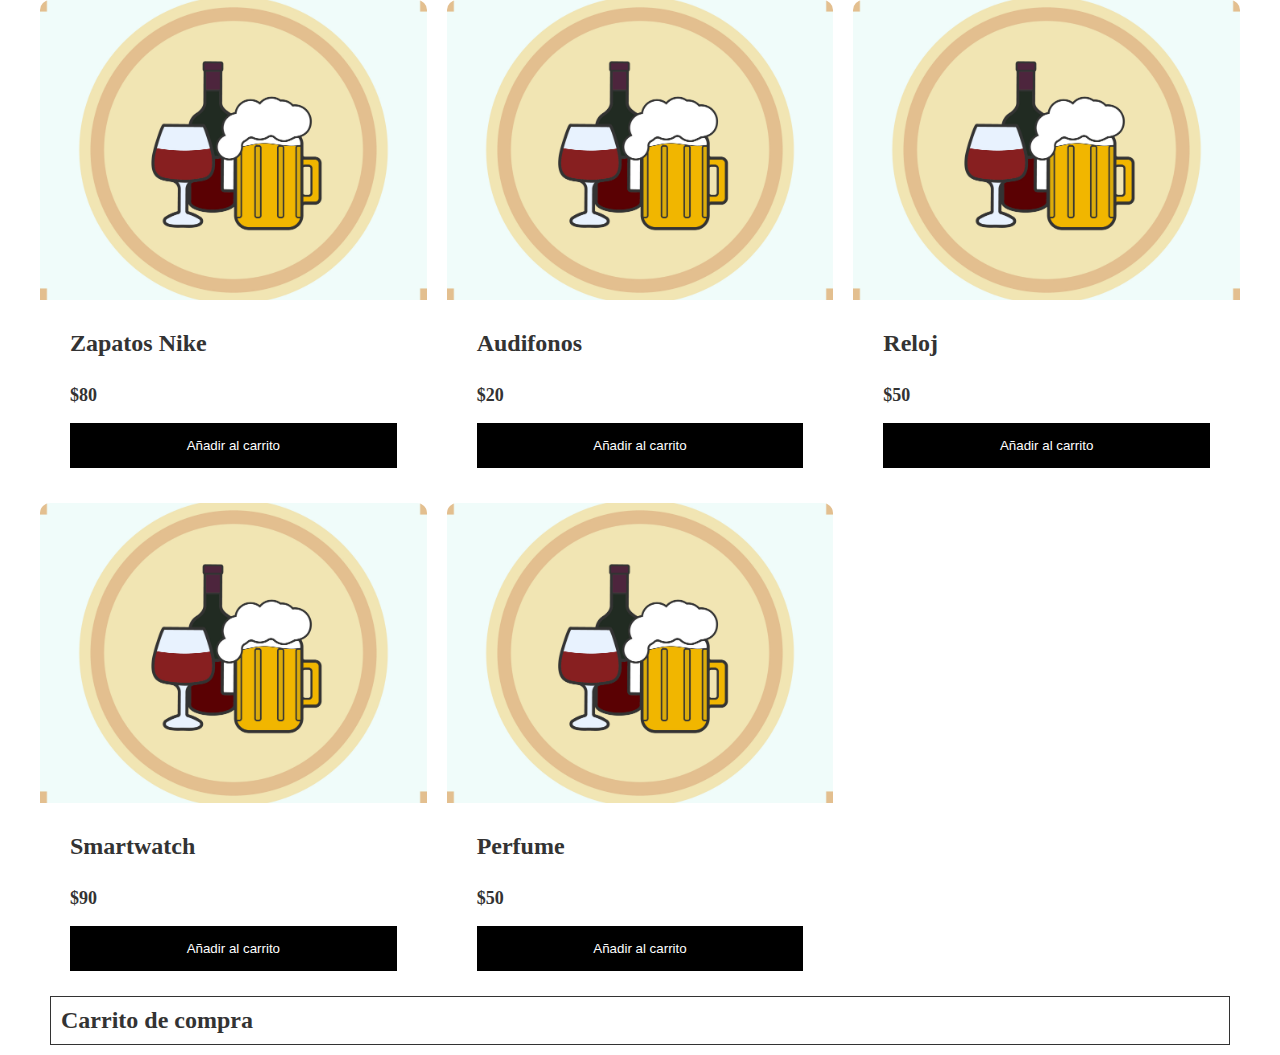
==== Interfaz_ventas/index.html @ 178ba53d "Añadir productos" ====
<!DOCTYPE html>
<html lang="en">
	<head>
		<meta charset="UTF-8" />
		<meta http-equiv="X-UA-Compatible" content="IE=edge" />
		<meta
			name="viewport"
			content="width=device-width, initial-scale=1.0"
		/>
		<title>Tienda</title>
		<link rel="stylesheet" href="styles.css" />
	</head>
	<body>

		<div class="container-items">
			<div class="item">
				<figure>
					<img
						src="alcohol-drinks-color-icons-set-wine-bottle-glass-and-foamy-beer-mug-bar-sign-isolated-illustration-vector.jpg"
						alt="producto"
					/>
				</figure>
				<div class="info-product">
					<h2>Zapatos Nike</h2>
					<p class="price">$80</p>
					<button class="add-to-cart">Añadir al carrito</button>
				</div>
			</div>
			<div class="item">
				<figure>
					<img
						src="alcohol-drinks-color-icons-set-wine-bottle-glass-and-foamy-beer-mug-bar-sign-isolated-illustration-vector.jpg"
						alt="producto"
					/>
				</figure>
				<div class="info-product">
					<h2>Audifonos</h2>
					<p class="price">$20</p>
					<button class="add-to-cart">Añadir al carrito</button>
				</div>
			</div>
			<div class="item">
				<figure>
					<img
						src="alcohol-drinks-color-icons-set-wine-bottle-glass-and-foamy-beer-mug-bar-sign-isolated-illustration-vector.jpg"
						alt="producto"
					/>
				</figure>
				<div class="info-product">
					<h2>Reloj</h2>
					<p class="price">$50</p>
					<button class="add-to-cart">Añadir al carrito</button>
				</div>
			</div>
			<div class="item">
				<figure>
					<img
						src="alcohol-drinks-color-icons-set-wine-bottle-glass-and-foamy-beer-mug-bar-sign-isolated-illustration-vector.jpg"
						alt="producto"
					/>
				</figure>
				<div class="info-product">
					<h2>Smartwatch</h2>
					<p class="price">$90</p>
					<button class="add-to-cart">Añadir al carrito</button>
				</div>
			</div>
			<div class="item">
				<figure>
					<img
						src="alcohol-drinks-color-icons-set-wine-bottle-glass-and-foamy-beer-mug-bar-sign-isolated-illustration-vector.jpg"
						alt="producto"
					/>
				</figure>
				<div class="info-product">
					<h2>Perfume</h2>
					<p class="price">$50</p>
					<button class="add-to-cart">Añadir al carrito</button>
				</div>
			</div>
		</div>

		<div class="cart">
			<h2>Carrito de compra</h2>
			<ul id="cart-items">
				<!-- Los elementos agregados al carrito se mostrarán aquí -->
			</ul>
		</div>

	</body>
</html>


<script>
    document.addEventListener('DOMContentLoaded', function () {
        const addToCartButtons = document.querySelectorAll('.add-to-cart');
        const cartItemsList = document.getElementById('cart-items');

        addToCartButtons.forEach(button => {
            button.addEventListener('click', () => {
                const product = button.parentNode;
                const productName = product.querySelector('h2').textContent;

                const cartItem = document.createElement('li');
                cartItem.textContent = productName;

                cartItemsList.appendChild(cartItem);
            });
        });
    });
</script>
---- Interfaz_ventas/styles.css ----
/* Globales */
*::after,
*::before,
*{
    margin: 0;
    padding: 0;
    box-sizing: border-box;
}

body{
    margin: 0 auto;
    max-width: 1200px;
    font-family: 'Lato';
    color: #333;
}

.icon-cart{
    width: 40px;
    height: 40px;
    stroke: #000;
}

.icon-cart:hover{
    cursor: pointer;
}

img{
    max-width: 100%;
}

/* Header */
header{
    display: flex;
    justify-content: space-between;
    padding: 30px 0 40px 0;
}

.container-icon{
    position: relative;
}

.count-products{
    position: absolute;
    top: 55%;
    right: 0;

    background-color: #000;
    color: #fff;
    width: 25px;
    height: 25px;

    display: flex;
    justify-content: center;
    align-items: center;
    border-radius: 50%;
}

#contador-productos{
    font-size: 12px;
}

.container-cart-products{
    position: absolute;
    top: 50px;
    right: 0;

    background-color: #fff;
    width: 400px;
    z-index: 1;
    box-shadow: 0 10px 20px rgba(0, 0, 0, 0.20);
    border-radius: 10px;
    
}

.cart-product{
    display: flex;
    align-items: center;
    justify-content: space-between;
    padding: 30px;

    border-bottom: 1px solid rgba(0, 0, 0, 0.20);

}

.info-cart-product{
    display: flex;
    justify-content: space-between;
    flex: 0.8;
}

.titulo-producto-carrito{
    font-size: 20px;
}

.precio-producto-carrito{
    font-weight: 700;
    font-size: 20px;
    margin-left: 10px;
}

.cantidad-producto-carrito{
    font-weight: 400;
    font-size: 20px;
}

.icon-close{
    width: 25px;
    height: 25px;
}

.icon-close:hover{
    stroke: red;
    cursor: pointer;
}

.cart-total{
    display: flex;
    justify-content: center;
    align-items: center;
    padding: 20px 0;
    gap: 20px;
}

.cart-total h3{
    font-size: 20px;
    font-weight: 700;
}

.total-pagar{
    font-size: 20px;
    font-weight: 900;
}

.hidden-cart{
    display: none;
}




/* Main */
.container-items{
    display: grid;
    grid-template-columns: repeat(3, 1fr);
    gap: 20px;
}

.item{
    border-radius: 10px;
}

.item:hover{
    box-shadow: 0 10px 20px rgba(0, 0, 0, 0.20);
}

.item img{
    width: 100%;
    height: 300px;
    object-fit: cover;
    border-radius: 10px 10px 0 0;
    transition: all .5s;
}

.item figure{
    overflow: hidden;
}

.item:hover img{
    transform: scale(1.2);
}

.info-product{
    padding: 15px 30px;
    line-height: 2;
    display: flex;
    flex-direction: column;
    gap: 10px;
}

.price{
    font-size: 18px;
    font-weight: 900;
}

.info-product button{
    border: none;
    background: none;
    background-color: #000;
    color: #fff;
    padding: 15px 10px;
    cursor: pointer;
}

.cart {
    border: 1px solid #333;
    padding: 10px;
    margin: 10px;
  }
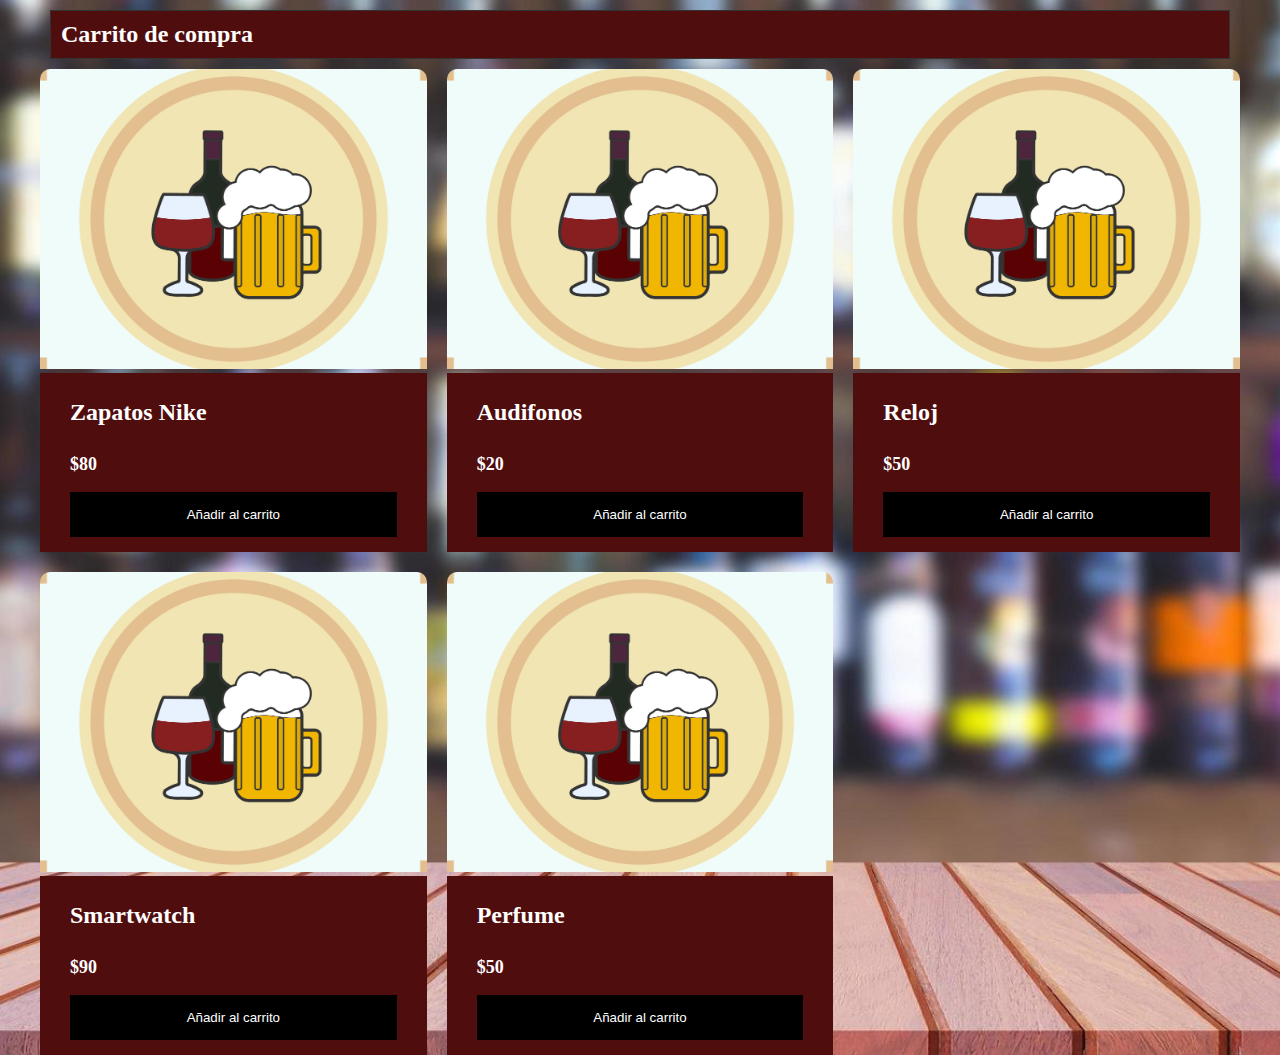
==== commit a8338b56: "fondos" ====
--- a/Interfaz_ventas/index.html
+++ b/Interfaz_ventas/index.html
@@ -11,6 +11,15 @@
 		<link rel="stylesheet" href="styles.css" />
 	</head>
 	<body>
+
+		<div class="cart">
+			<div class="item">
+			<h2>Carrito de compra</h2>
+			<ul id="cart-items">
+				<!-- Los elementos agregados al carrito se mostrarán aquí -->
+			</ul>
+			</div>
+		</div>
 
 		<div class="container-items">
 			<div class="item">
@@ -80,12 +89,6 @@
 			</div>
 		</div>
 
-		<div class="cart">
-			<h2>Carrito de compra</h2>
-			<ul id="cart-items">
-				<!-- Los elementos agregados al carrito se mostrarán aquí -->
-			</ul>
-		</div>
 
 	</body>
 </html>
--- a/Interfaz_ventas/styles.css
+++ b/Interfaz_ventas/styles.css
@@ -7,7 +7,13 @@
     box-sizing: border-box;
 }
 
+body {
+    background-image: url('empty-wooden-counter-with-blurred-background-of-many-liquor-and-brandy-on-shelf-of-wooden-wall-decoration-in-vintage-liquor-store-free-photo.jpg'); /* Cambia la ruta a la ubicación de tu imagen */
+    background-size: cover; /* Ajusta el tamaño de la imagen para cubrir el cuerpo */
+  }
+
 body{
+
     margin: 0 auto;
     max-width: 1200px;
     font-family: 'Lato';
@@ -147,6 +153,7 @@
 
 .item{
     border-radius: 10px;
+    color: #fff;
 }
 
 .item:hover{
@@ -175,6 +182,7 @@
     display: flex;
     flex-direction: column;
     gap: 10px;
+    background-color: #500d0d;
 }
 
 .price{
@@ -195,4 +203,6 @@
     border: 1px solid #333;
     padding: 10px;
     margin: 10px;
+    background-color: #500d0d;
+
   }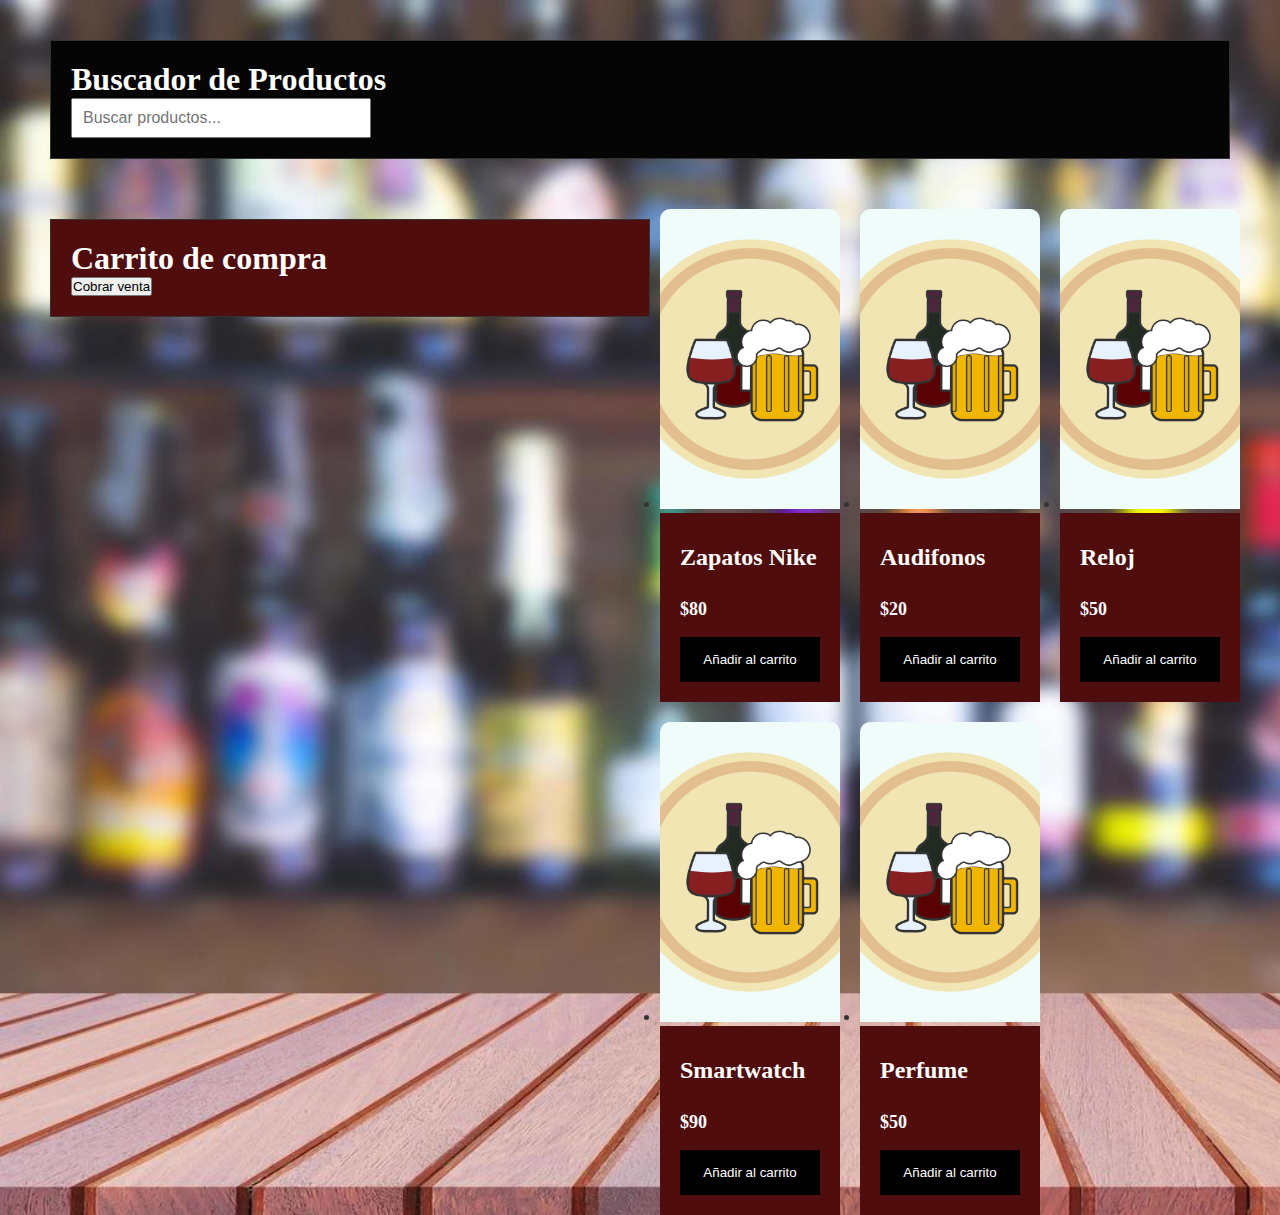
==== commit f4d7e924: "Se añadio el buscador ya funcional" ====
--- a/Interfaz_ventas/index.html
+++ b/Interfaz_ventas/index.html
@@ -10,18 +10,35 @@
 		<title>Tienda</title>
 		<link rel="stylesheet" href="styles.css" />
 	</head>
+
+
 	<body>
+
+		<header>
+			<div class="container">	
+				<div class="item">
+				<h1>Buscador de Productos</h1>
+				<form id="search-form">
+					<input type="text" id="search-input" placeholder="Buscar productos...">
+				</form>
+				</div>
+			</div>
+			</header>	
 
 		<div class="cart">
 			<div class="item">
-			<h2>Carrito de compra</h2>
+			<h1>Carrito de compra</h1>
 			<ul id="cart-items">
 				<!-- Los elementos agregados al carrito se mostrarán aquí -->
 			</ul>
+			<button class="cobrar">Cobrar venta</button>
 			</div>
 		</div>
 
+
+	<ul id="product-list">
 		<div class="container-items">
+			<li>
 			<div class="item">
 				<figure>
 					<img
@@ -29,12 +46,15 @@
 						alt="producto"
 					/>
 				</figure>
+				
 				<div class="info-product">
 					<h2>Zapatos Nike</h2>
 					<p class="price">$80</p>
 					<button class="add-to-cart">Añadir al carrito</button>
 				</div>
 			</div>
+			</li>
+			<li>
 			<div class="item">
 				<figure>
 					<img
@@ -48,6 +68,8 @@
 					<button class="add-to-cart">Añadir al carrito</button>
 				</div>
 			</div>
+			</li>
+			<li>
 			<div class="item">
 				<figure>
 					<img
@@ -61,6 +83,8 @@
 					<button class="add-to-cart">Añadir al carrito</button>
 				</div>
 			</div>
+			</li>
+			<li>
 			<div class="item">
 				<figure>
 					<img
@@ -74,6 +98,8 @@
 					<button class="add-to-cart">Añadir al carrito</button>
 				</div>
 			</div>
+			</li>
+			<li>
 			<div class="item">
 				<figure>
 					<img
@@ -87,8 +113,9 @@
 					<button class="add-to-cart">Añadir al carrito</button>
 				</div>
 			</div>
+			</li>
 		</div>
-
+    </ul>
 
 	</body>
 </html>
@@ -111,4 +138,26 @@
             });
         });
     });
+</script>
+
+<script>
+    document.addEventListener('DOMContentLoaded', function () {
+        const searchInput = document.getElementById('search-input');
+        const productList = document.getElementById('product-list').getElementsByTagName('li');
+
+        searchInput.addEventListener('input', function () {
+            const searchTerm = searchInput.value.toLowerCase();
+
+            for (let i = 0; i < productList.length; i++) {
+                const product = productList[i];
+                const productName = product.textContent.toLowerCase();
+
+                if (productName.includes(searchTerm)) {
+                    product.style.display = 'block';
+                } else {
+                    product.style.display = 'none';
+                }
+            }
+        });
+    });
 </script>--- a/Interfaz_ventas/styles.css
+++ b/Interfaz_ventas/styles.css
@@ -32,6 +32,7 @@
 
 img{
     max-width: 100%;
+
 }
 
 /* Header */
@@ -166,6 +167,7 @@
     object-fit: cover;
     border-radius: 10px 10px 0 0;
     transition: all .5s;
+
 }
 
 .item figure{
@@ -183,6 +185,7 @@
     flex-direction: column;
     gap: 10px;
     background-color: #500d0d;
+    padding: 20px;
 }
 
 .price{
@@ -201,8 +204,28 @@
 
 .cart {
     border: 1px solid #333;
-    padding: 10px;
     margin: 10px;
     background-color: #500d0d;
-
+    width: 50%; /* Ancho del contenido principal */
+    float: left; /* Hace que el contenido principal flote a la izquierda */
+    padding: 20px; /* Espacio alrededor del contenido principal */
+
+  }
+
+  .container {
+    border: 1px solid #333;
+    margin: 10px;
+    width: 100%; /* Ancho del contenido principal */
+    float: left; /* Hace que el contenido principal flote a la izquierda */
+    background-color: #050505; /* Color de fondo del contenido principal */
+    padding: 20px; /* Espacio alrededor del contenido principal */
+  }
+
+
+
+#search-input {
+    width: 300px; /* Cambia el ancho de la caja de texto */
+    height: 40px; /* Cambia la altura de la caja de texto */
+    padding: 10px; /* Añade espacio interno para el contenido */
+    font-size: 16px; /* Cambia el tamaño de fuente */
   }